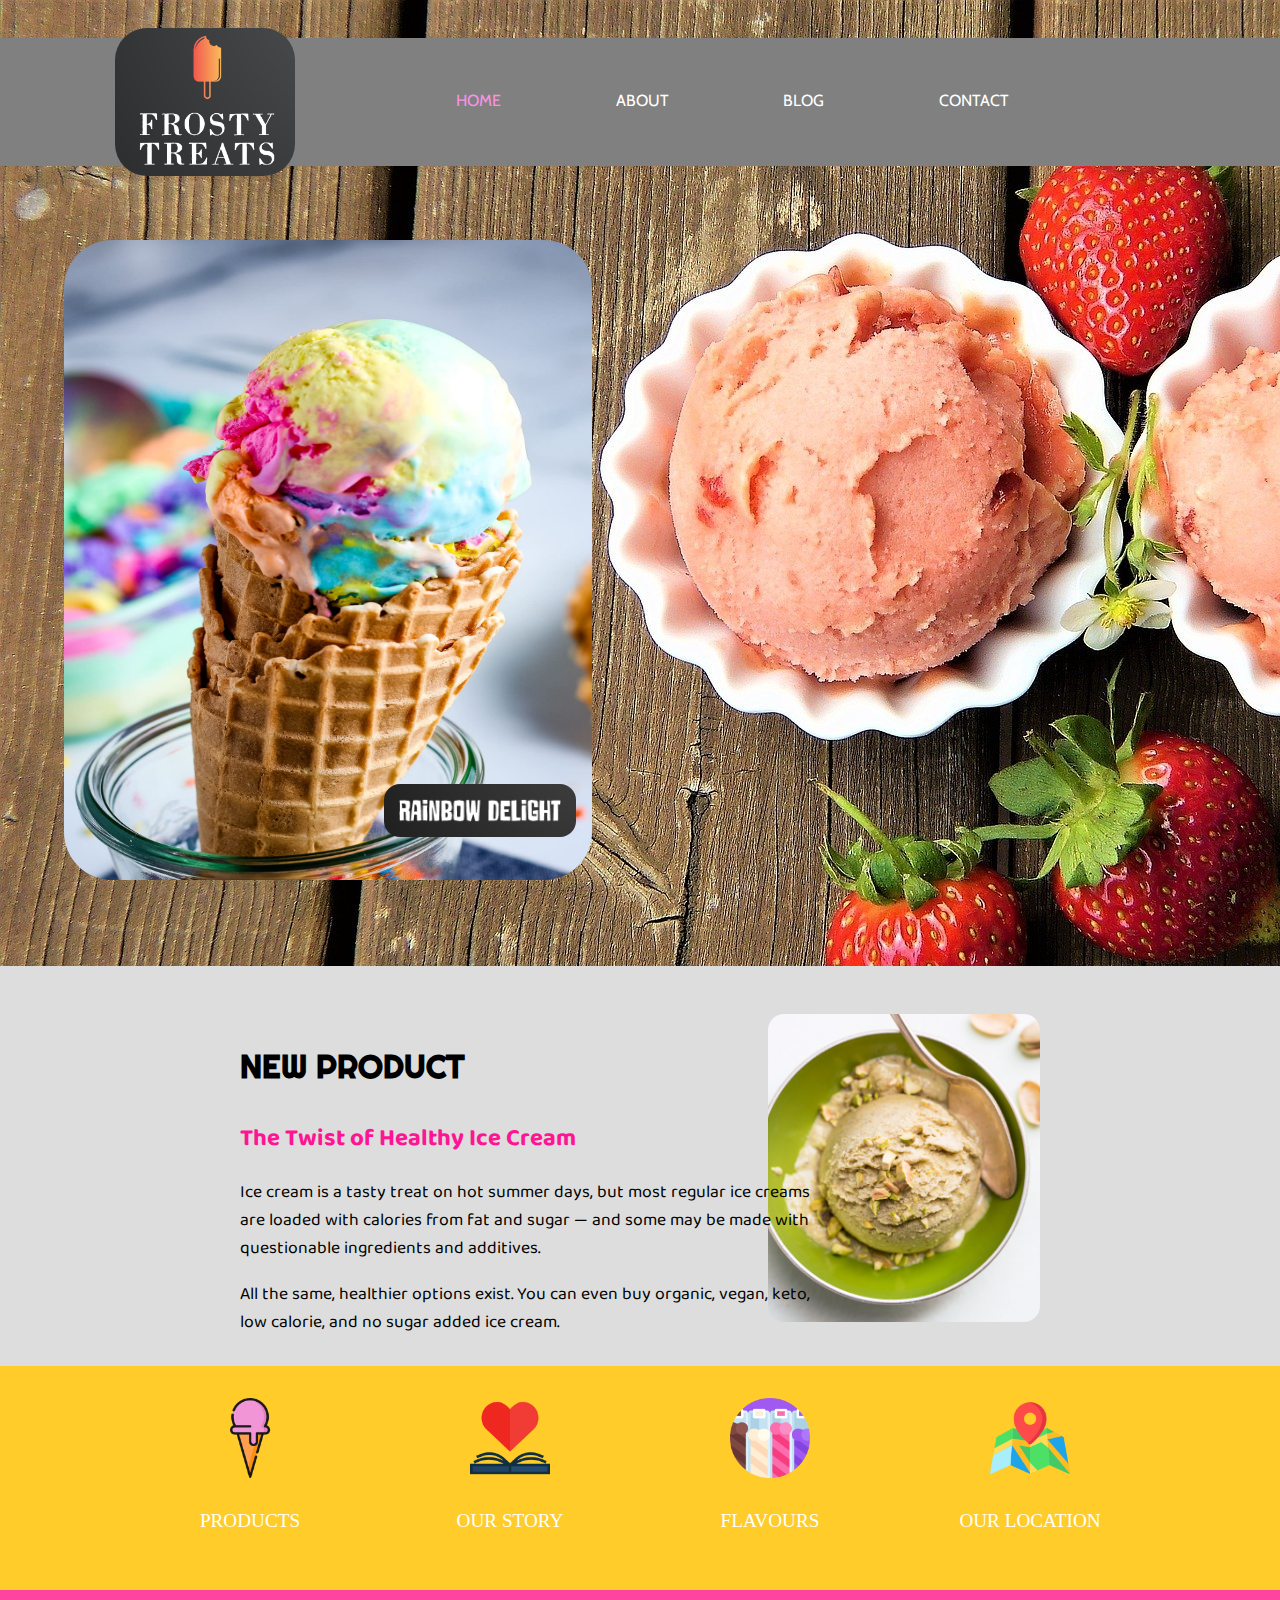
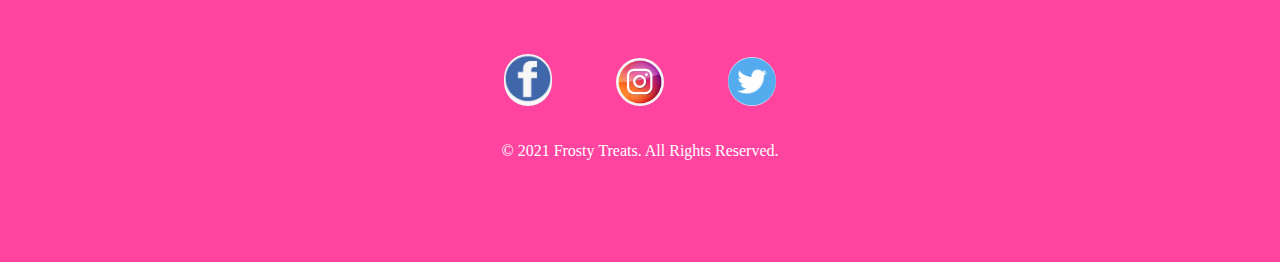
==== index.html @ 661eef31 "initial commit" ====
<!DOCTYPE html>
<html lang="en">
  <head>
    <meta charset="UTF-8" />
    <meta http-equiv="X-UA-Compatible" content="IE=edge" />
    <meta name="viewport" content="width=device-width, initial-scale=1.0" />
    <title>Frosty Treats - HOME</title>
    <link rel="favicon" href="images/favicon.ico" />
    <link rel="stylesheet" href="styles.css" />
    <link rel="preconnect" href="https://fonts.googleapis.com" />
    <link rel="preconnect" href="https://fonts.gstatic.com" crossorigin />
    <link
      href="https://fonts.googleapis.com/css2?family=Baloo+2&family=Cabin&family=Merriweather:wght@300&family=Righteous&display=swap"
      rel="stylesheet"
    />
  </head>
  <body>
    <header>
      <div class="base">
        <div class="left">
          <img src="images/logo.png" alt="" />
        </div>
        <div class="right">
          <nav class="navbar">
            <ul>
              <li><a href="index.html" class="active">HOME</a></li>
              <li><a href="about.html">ABOUT</a></li>
              <li><a href="#">BLOG</a></li>
              <li><a href="contact.html">CONTACT</a></li>
            </ul>
          </nav>
        </div>
      </div>
    </header>
    <img src="images/home-img.jpg" alt="rainbow-icecream" class="home-img" />
    <img src="images/Rainbow.png" alt="name" class="rainbow-name" />
    <div class="new-product">
      <div class="new-product-text">
        <h3 class="newPh3">NEW PRODUCT</h3>
        <h2 class="newPh2">The Twist of Healthy Ice Cream</h2>
        <p class="newPp">
          Ice cream is a tasty treat on hot summer days, but most regular ice
          creams are loaded with calories from fat and sugar — and some may be
          made with questionable ingredients and additives.
        </p>
        <p class="newPp">All the same, healthier options exist. You can even buy organic, vegan, keto, low
          calorie, and no sugar added ice cream.</p>
      </div>
      <img
        src="images/healthy-image.jpg"
        alt="healthy-icecream"
        class="healthy"
      />
    </div>
    <div class="bottom2">
      <div class="links">
        <a href="#"
          ><img class="btm-img" src="images/products.png" alt="products" />
          <p>PRODUCTS</p></a
        >
      </div>
      <div class="links">
        <a href="#"
          ><img class="btm-img" src="images/our-story.png" alt="our-story" />
          <p>OUR STORY</p></a
        >
      </div>
      <div class="links">
        <a href="#"
          ><img class="btm-img" src="images/flavours.png" alt="flavours" />
          <p>FLAVOURS</p></a
        >
      </div>
      <div class="links">
        <a href="contact.html"
          ><img class="btm-img" src="images/location.png" alt="location" />
          <p>OUR LOCATION</p></a
        >
      </div>
    </div>
    <div class="bottom1">
      <a href="#" class="social"
        ><img class="social" src="images/fb.png" alt="facebook" /></a
      ><a href="#" class="social"
        ><img class="social" src="images/insta.png" alt="instagram" /></a
      ><a href="#" class="social"
        ><img class="social" src="images/twitter.png" alt="twitter"
      /></a>
      <p class="copyright">© 2021 Frosty Treats. All Rights Reserved.</p>
    </div>
  </body>
</html>
---- styles.css ----
body {
  margin: 0px;
  padding: 0px;
  background: url("images/bg1.jpg");
}
.base {
  background-color: grey;
  height: 128px;
  margin-top: 38px;
}
.left {
  display: inline-block;
  position: absolute;
  left: 9%;
  top: 15px;
}
.left img {
  width: 180px;
  border-radius: 2rem;
  margin-top: 13px;
}
.right {
  display: block;
  position: absolute;
  right: 20%;
  top: 30px;
}
.navbar {
  display: inline-block;
  margin-top: 20px;
}
.navbar ul {
  width: 693px;
  padding: 25px 10%;
}
.navbar li {
  display: inline-block;
  list-style: none;
  padding: 0 8%;
  font-family: "Cabin", sans-serif;
}
.navbar li a {
  color: white;
  text-decoration: none;
}
.navbar li a:hover,
.navbar li a.active {
  color: #fc92e3;
}
.home-img {
  position: absolute;
  width: 33rem;
  height: 40rem;
  top: 15rem;
  left: 4rem;
  border-radius: 3rem;
}
.rainbow-name {
  position: absolute;
  width: 12rem;
  top: 49rem;
  left: 24rem;
  border-radius: 1rem;
}
.new-product {
  margin-top: 50rem;
  height: 25rem;
  background-color: #dddddd;
}
.newPh3 {
  font-family: "Righteous", cursive;
  font-size: 2rem;
}
.newPh2 {
  color: deeppink;
  font-family: "Baloo 2", cursive;
  font-size: 1.5rem;
}
.newPp {
  font-family: "Baloo 2", cursive;
  font-size: 1.1rem;
}
.new-product-text {
  display: inline-block;
  position: relative;
  height: 18rem;
  width: 36rem;
  top: 3rem;
  left: 15rem;
}
.healthy {
  float: right;
  margin-right: 15rem;
  margin-top: 3rem;
  width: 17rem;
  border-radius: 1rem;
}
.bottom2 {
  height: 14rem;
  text-align: center;
  padding: 0 2rem;
  background-color: #ffcc29;
}
.links {
  display: inline-block;
  color: white;
  height: 10rem;
  width: 11rem;
  text-align: center;
  margin: 1.5rem 2.5rem;
}
.links a {
  text-decoration: none;
  color: white;
  font-size: 1.2rem;
}
.btm-img {
  width: 5rem;
  padding: 0.5rem;
}
.bottom1 {
  background-color: #ff449f;
  height: 14rem;
  text-align: center;
  padding-top: 3rem;
}
.social {
  width: 3rem;
  margin: 1rem;
  border-radius: 2rem;
}
.copyright {
  color: white;
}
.contactHeading {
  text-align: center;
  background-color: #ffcc29;
  margin-top: 1rem;
  height: 6rem;
}
.contactHeading h2 {
  font-size: 2rem;
  font-family: "Baloo 2", cursive;
  display: inline-block;
}
.map {
  background: url("images/map.jpeg");
  height: 15rem;
}
.address {
  height: 10rem;
  width: 60rem;
  position: relative;
  top: 2rem;
  left: 17rem;
  background-color: rgb(240, 235, 235, 0.6);
}
.address img {
  width: 6rem;
  margin: 1rem 1rem 0 10rem;
}
.address h2 {
  float: right;
  margin-right: 8rem;
  margin-top: 3rem;
  font-family: "Cabin", sans-serif;
  font-size: 1.7rem;
  color: #bf1363;
}
.contact-left {
  position: absolute;
  height: 30rem;
  width: 32rem;
  top: 35rem;
  left: 20%;
  background-color: lightgrey;
  padding: 0.75rem;
}
.contact-right {
  position: absolute;
  height: 13rem;
  width: 14rem;
  top: 35rem;
  left: 60%;
  background-color: lightgrey;
  text-align: center;
}
.contact-right h2,
.contact-left h2 {
  color: deeppink;
  font-family: "Cabin", sans-serif;
}
.contact-right p {
  padding: 0 3px;
}
.contact-bottom {
  background-color: #ff449f;
  height: 14rem;
  text-align: center;
  padding-top: 3rem;
  margin-top: 35rem;
}
.form {
  padding: 1rem;
  line-height: 3rem;
}
.form input {
  height: 2rem;
  width: 26rem;
  padding: 0 1rem;
}
#textarea {
  padding: 0.5rem 1rem;
  margin-top: 0.5rem;
}
#submit-reset {
  width: 5rem;
  margin: 0 4.5rem;
}
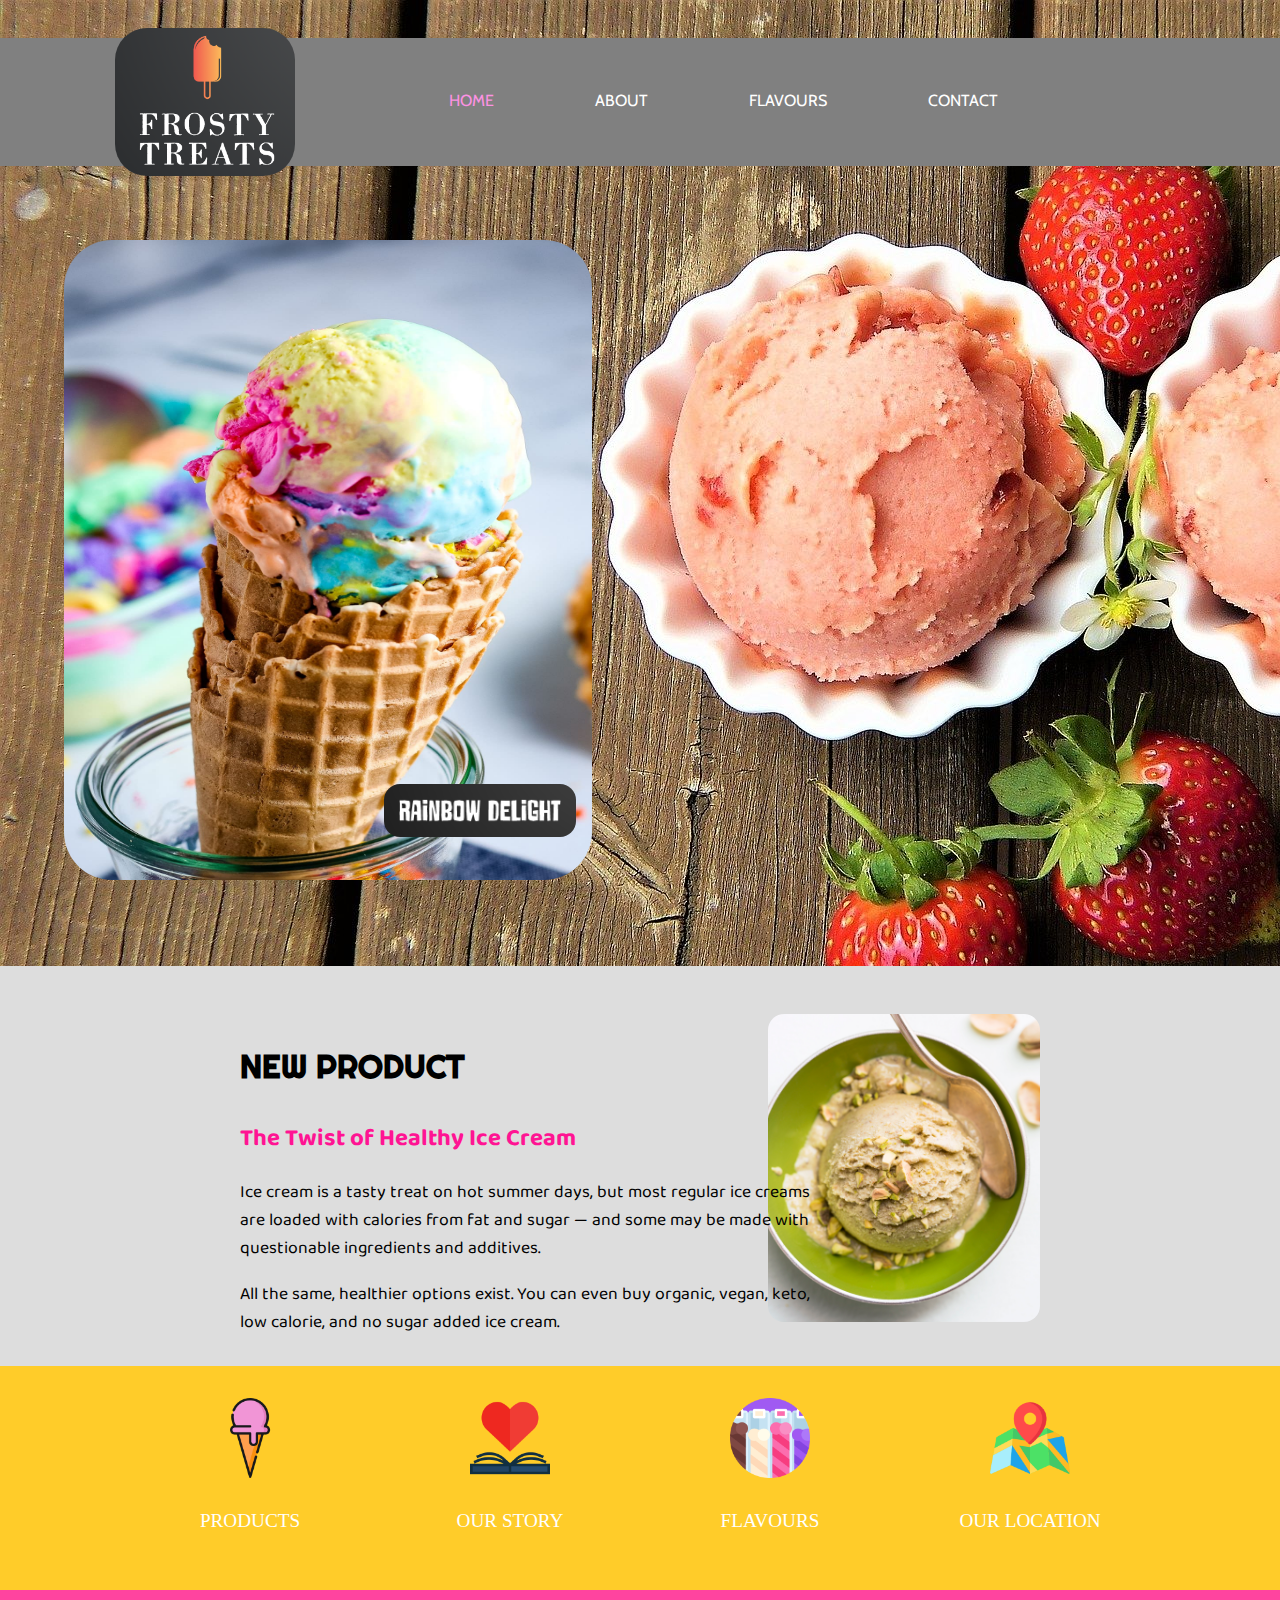
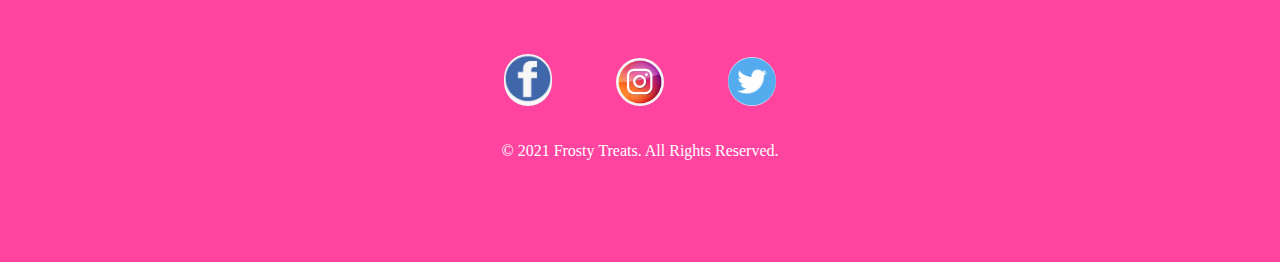
==== commit 76fcc342: "flavours page added" ====
--- a/index.html
+++ b/index.html
@@ -25,7 +25,7 @@
             <ul>
               <li><a href="index.html" class="active">HOME</a></li>
               <li><a href="about.html">ABOUT</a></li>
-              <li><a href="#">BLOG</a></li>
+              <li><a href="flavours.html">FLAVOURS</a></li>
               <li><a href="contact.html">CONTACT</a></li>
             </ul>
           </nav>
@@ -54,19 +54,19 @@
     </div>
     <div class="bottom2">
       <div class="links">
-        <a href="#"
+        <a href="products.html"
           ><img class="btm-img" src="images/products.png" alt="products" />
           <p>PRODUCTS</p></a
         >
       </div>
       <div class="links">
-        <a href="#"
+        <a href="about.html"
           ><img class="btm-img" src="images/our-story.png" alt="our-story" />
           <p>OUR STORY</p></a
         >
       </div>
       <div class="links">
-        <a href="#"
+        <a href="flavours.html"
           ><img class="btm-img" src="images/flavours.png" alt="flavours" />
           <p>FLAVOURS</p></a
         >
@@ -81,9 +81,9 @@
     <div class="bottom1">
       <a href="#" class="social"
         ><img class="social" src="images/fb.png" alt="facebook" /></a
-      ><a href="#" class="social"
+      ><a href="https://www.instagram.com/subhranshu_majhi/" class="social"
         ><img class="social" src="images/insta.png" alt="instagram" /></a
-      ><a href="#" class="social"
+      ><a href="https://twitter.com/SUBS2905" class="social"
         ><img class="social" src="images/twitter.png" alt="twitter"
       /></a>
       <p class="copyright">© 2021 Frosty Treats. All Rights Reserved.</p>
--- a/styles.css
+++ b/styles.css
@@ -36,7 +36,7 @@
 .navbar li {
   display: inline-block;
   list-style: none;
-  padding: 0 8%;
+  padding: 0 7%;
   font-family: "Cabin", sans-serif;
 }
 .navbar li a {
@@ -217,3 +217,48 @@
   width: 5rem;
   margin: 0 4.5rem;
 }
+.about-img {
+  width: 50%;
+  margin: 3rem 0 3rem 2rem;
+  border-radius: 2rem;
+}
+.Community {
+  position: absolute;
+  width: 15rem;
+  height: 30rem;
+  left: 31rem;
+  top: 25rem;
+  padding: 1rem;
+  color: white;
+  text-align: center;
+}
+.Community p {
+  font-size: 1.5rem;
+  line-height: 2.5rem;
+}
+.about-us {
+  background: url(images/about-img.jpg);
+  position: absolute;
+  width: 30%;
+  height: 30rem;
+  border-radius: 2rem;
+  padding: 2rem 14rem 1rem 1rem;
+  top: 24rem;
+  left: 51rem;
+  font-size: 1.25rem;
+  font-family: "Baloo 2";
+  line-height: 1.5rem;
+}
+.flavour{
+  margin-top: 5rem;
+  text-align: center;
+  background-color: #F5ABC9;
+  height: 65rem;
+  padding: 4rem 0;
+}
+.flavour-pics{
+  display: inline-block;
+  margin: 1rem 5rem;
+  font-family: 'Righteous';
+  color: crimson;
+}
